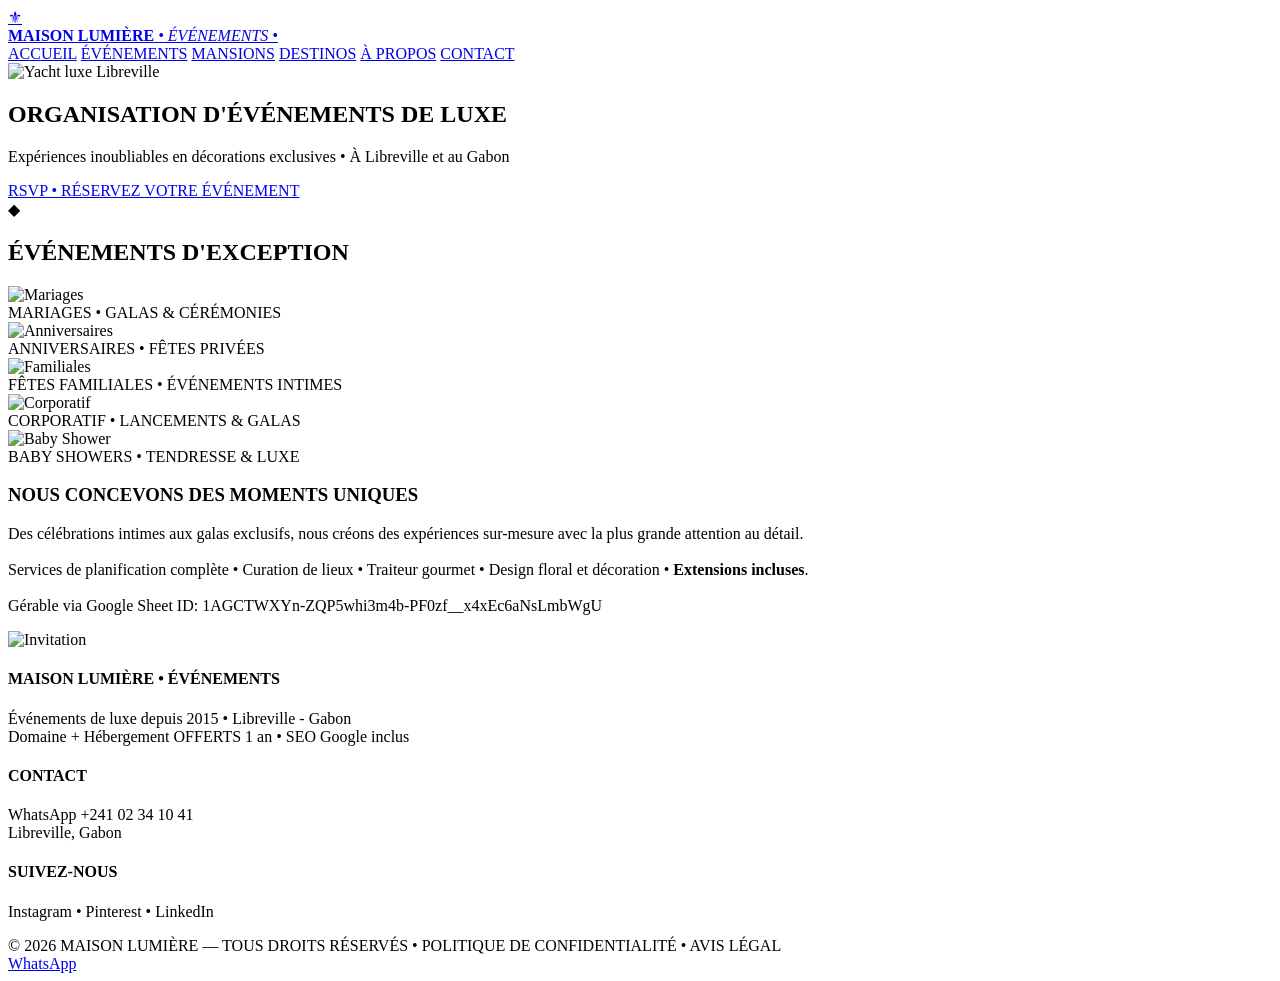
==== index.html @ df0747a0 "Create index.html" ====
<!DOCTYPE html>
<html lang="fr">
<head>
<meta charset="UTF-8">
<meta name="viewport" content="width=device-width, initial-scale=1.0">
<meta name="format-detection" content="telephone=no">
<title>Maison Lumière • Événements de Luxe à Libreville</title>
<meta name="description" content="Agence événementielle de luxe à Libreville - Mariages, Anniversaires, Fêtes familiales, Corporatives, Baby Showers.">
<link rel="stylesheet" href="style.css">
<link href="https://fonts.googleapis.com/css2?family=Cormorant+Garamond:wght@300;400;600&family=Montserrat:wght@300;400&display=swap" rel="stylesheet">
</head>
<body>

<!-- HEADER IGUAL A LA REFERENCIA -->
<div class="header-ref">
  <a class="logo-ref" href="#accueil">
    <span class="icon-fleur">⚜</span>
    <div class="logo-text">
      <b>MAISON LUMIÈRE</b>
      <i>• ÉVÉNEMENTS •</i>
    </div>
    <img src="LOGO-ICI.png" style="display:none">
  </a>
  <nav>
    <a href="#accueil">ACCUEIL</a>
    <a href="#evenements">ÉVÉNEMENTS</a>
    <a href="#apropos">MANSIONS</a>
    <a href="#avis">DESTINOS</a>
    <a href="#apropos">À PROPOS</a>
    <a href="#contact">CONTACT</a>
  </nav>
</div>

<!-- HERO IGUAL A LA REFERENCIA - YATE + GENTE ELEGANTE -->
<section id="accueil" class="hero-ref">
  <img src="HERO-IMAGE.jpg" class="hero-bg-img" alt="Yacht luxe Libreville">
  <div class="hero-dark"></div>
  <div class="hero-center">
    <h1>ORGANISATION D'ÉVÉNEMENTS DE LUXE</h1>
    <p>Expériences inoubliables en décorations exclusives • À Libreville et au Gabon</p>
    <a href="https://wa.me/24102341041?text=Bonjour%20je%20veux%20r%C3%A9server%20un%20%C3%A9v%C3%A9nement" class="btn-gold-ref">RSVP • RÉSERVEZ VOTRE ÉVÉNEMENT</a>
  </div>
</section>

<!-- SECCION MARMOL BLANCO IGUAL A REFERENCIA -->
<section id="evenements" class="marble-ref">
  <div class="diamond-sep">◆</div>
  <h2 class="title-marble">ÉVÉNEMENTS D'EXCEPTION</h2>

  <div class="cards-ref">
    <article>
      <div class="frame-gold"><img src="CATEGORIE-MARIAGE.jpg" alt="Mariages"></div>
      <span>MARIAGES • GALAS & CÉRÉMONIES</span>
    </article>
    <article>
      <div class="frame-gold"><img src="CATEGORIE-ANNIV.jpg" alt="Anniversaires"></div>
      <span>ANNIVERSAIRES • FÊTES PRIVÉES</span>
    </article>
    <article>
      <div class="frame-gold"><img src="CATEGORIE-FAMILLE.jpg" alt="Familiales"></div>
      <span>FÊTES FAMILIALES • ÉVÉNEMENTS INTIMES</span>
    </article>
    <article>
      <div class="frame-gold"><img src="CATEGORIE-CORPO.jpg" alt="Corporatif"></div>
      <span>CORPORATIF • LANCEMENTS & GALAS</span>
    </article>
    <article>
      <div class="frame-gold"><img src="CATEGORIE-BABY.jpg" alt="Baby Shower"></div>
      <span>BABY SHOWERS • TENDRESSE & LUXE</span>
    </article>
  </div>

  <div class="unique-ref">
    <div>
      <h3>NOUS CONCEVONS DES MOMENTS UNIQUES</h3>
      <p>Des célébrations intimes aux galas exclusifs, nous créons des expériences sur-mesure avec la plus grande attention au détail.<br><br>
      Services de planification complète • Curation de lieux • Traiteur gourmet • Design floral et décoration • <b>Extensions incluses</b>.<br><br>
      Gérable via Google Sheet ID: 1AGCTWXYn-ZQP5whi3m4b-PF0zf__x4xEc6aNsLmbWgU</p>
    </div>
    <div class="unique-img-ref">
      <img src="ABOUT-IMAGE.jpg" alt="Invitation">
    </div>
  </div>
</section>

<!-- FOOTER IGUAL A REFERENCIA NEGRO CON DORADO -->
<footer id="contact" class="footer-ref">
  <div class="footer-top">
    <div><h4>MAISON LUMIÈRE • ÉVÉNEMENTS</h4><p>Événements de luxe depuis 2015 • Libreville - Gabon<br>Domaine + Hébergement OFFERTS 1 an • SEO Google inclus</p></div>
    <div><h4>CONTACT</h4><p>WhatsApp +241 02 34 10 41<br>Libreville, Gabon</p></div>
    <div><h4>SUIVEZ-NOUS</h4><p>Instagram • Pinterest • LinkedIn</p></div>
  </div>
  <div class="footer-bottom">© 2026 MAISON LUMIÈRE — TOUS DROITS RÉSERVÉS • POLITIQUE DE CONFIDENTIALITÉ • AVIS LÉGAL</div>
</footer>

<a href="https://wa.me/24102341041" class="wa-float">WhatsApp</a>
</body>
</html>
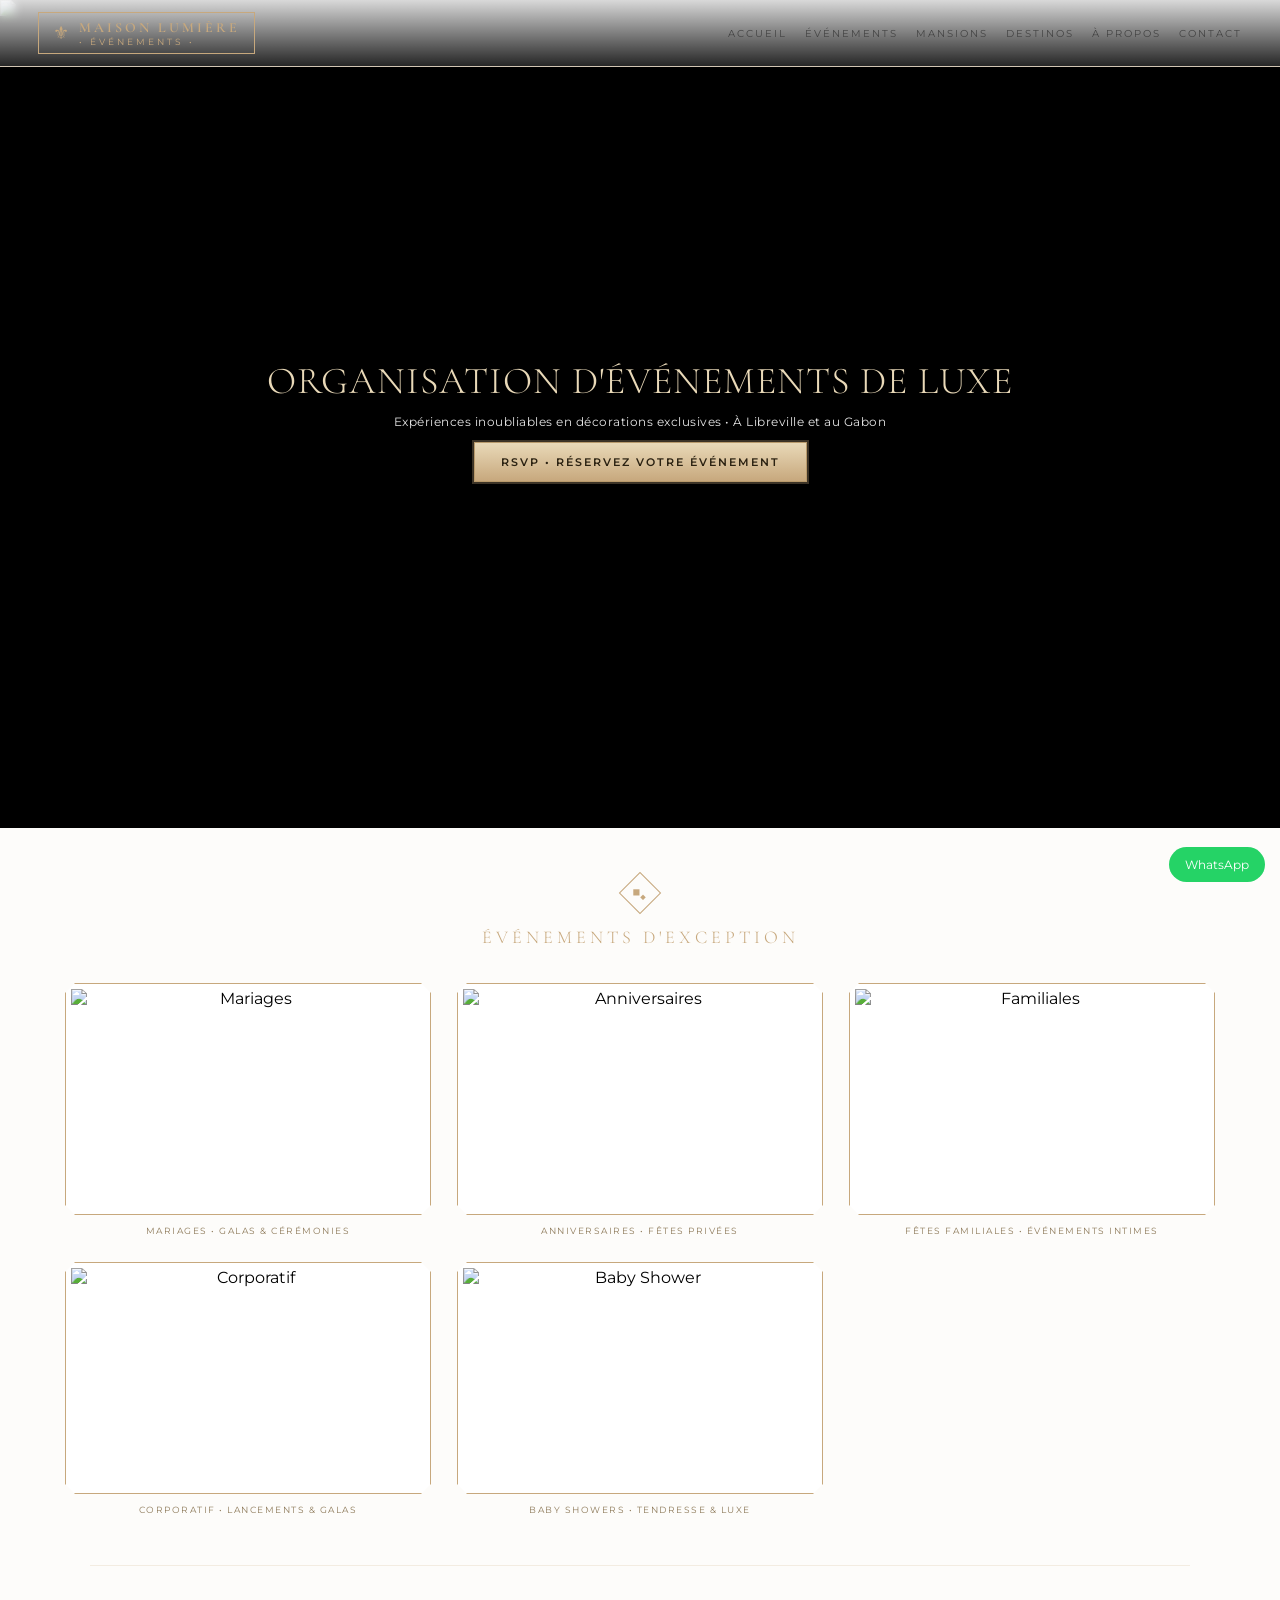
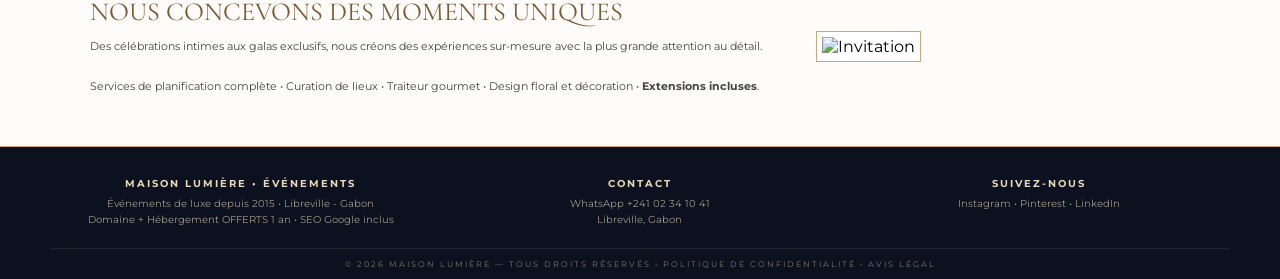
==== commit d3330e6a: "Update index.html" ====
--- a/index.html
+++ b/index.html
@@ -74,8 +74,8 @@
     <div>
       <h3>NOUS CONCEVONS DES MOMENTS UNIQUES</h3>
       <p>Des célébrations intimes aux galas exclusifs, nous créons des expériences sur-mesure avec la plus grande attention au détail.<br><br>
-      Services de planification complète • Curation de lieux • Traiteur gourmet • Design floral et décoration • <b>Extensions incluses</b>.<br><br>
-      Gérable via Google Sheet ID: 1AGCTWXYn-ZQP5whi3m4b-PF0zf__x4xEc6aNsLmbWgU</p>
+      Services de planification complète • Curation de lieux • Traiteur gourmet • Design floral et décoration • <b>Extensions incluses</b>.
+     </p>
     </div>
     <div class="unique-img-ref">
       <img src="ABOUT-IMAGE.jpg" alt="Invitation">
--- a/style.css
+++ b/style.css
@@ -0,0 +1,50 @@
+:root{--gold:#C7A87D;--gold-light:#E9D9B8;--dark:#0B111E;}
+*{margin:0;padding:0;box-sizing:border-box;-webkit-text-size-adjust:100%;}
+a{color:inherit;text-decoration:none;-webkit-tap-highlight-color:transparent;}
+a[href^="tel"]{color:inherit!important;}
+body{font-family:'Montserrat',sans-serif;background:#fff;}
+
+/* HEADER COMO FOTO */
+.header-ref{position:absolute;top:0;width:100%;z-index:10;display:flex;justify-content:space-between;align-items:center;padding:12px 3%;background:linear-gradient(to bottom, rgba(255,255,255,0.85), rgba(255,255,255,0.15));backdrop-filter:blur(4px);border-bottom:1px solid rgba(199,168,125,0.4);}
+.logo-ref{display:flex;align-items:center;gap:10px;border:1px solid var(--gold);padding:6px 14px;}
+.icon-fleur{color:var(--gold);font-size:18px;}
+.logo-text b{display:block;font-family:'Cormorant Garamond',serif;letter-spacing:3px;color:var(--gold);font-size:14px;font-weight:600;}
+.logo-text i{display:block;font-size:9px;letter-spacing:3px;color:var(--gold);font-style:normal;}
+.header-ref nav{display:flex;gap:18px;}
+.header-ref nav a{font-size:10px;letter-spacing:2px;color:#444;}
+
+/* HERO COMO FOTO - YATE OSCURO */
+.hero-ref{position:relative;height:92vh;min-height:540px;display:flex;align-items:center;justify-content:center;text-align:center;overflow:hidden;background:#000;}
+.hero-bg-img{position:absolute;inset:0;width:100%;height:100%;object-fit:cover;opacity:0.9;}
+.hero-dark{position:absolute;inset:0;background:linear-gradient(to bottom, rgba(0,0,0,0.1), rgba(0,0,0,0.75));}
+.hero-center{position:relative;z-index:2;color:#fff;padding:20px;}
+.hero-center h1{font-family:'Cormorant Garamond',serif;font-size:38px;letter-spacing:1px;color:var(--gold-light);font-weight:300;margin-bottom:10px;}
+.hero-center p{font-size:12px;letter-spacing:0.5px;margin-bottom:22px;opacity:0.9;}
+.btn-gold-ref{background:linear-gradient(#E9D9B8, #C7A87D);color:#2b2212;border:1px solid #b99a6b;padding:12px 26px;font-size:11px;letter-spacing:2px;font-weight:600;box-shadow:0 0 0 2px rgba(199,168,125,0.3);}
+
+/* MARMOL BLANCO */
+.marble-ref{background:#fdfcfa url('https://www.transparenttextures.com/patterns/white-marble-3d.png');padding:50px 5%;position:relative;text-align:center;}
+.diamond-sep{width:30px;height:30px;border:1px solid var(--gold);transform:rotate(45deg);margin:0 auto 18px;display:flex;align-items:center;justify-content:center;color:var(--gold);}
+.diamond-sep::after{content:'◆';transform:rotate(-45deg);font-size:10px;}
+.title-marble{font-family:'Cormorant Garamond',serif;letter-spacing:4px;color:var(--gold);font-weight:300;font-size:18px;margin-bottom:35px;}
+
+.cards-ref{display:grid;grid-template-columns:repeat(3,1fr);gap:26px;max-width:1150px;margin:0 auto 50px;}
+.frame-gold{border:1px solid var(--gold);padding:5px;background:white;clip-path: polygon(10px 0, calc(100% - 10px) 0, 100% 10px, 100% calc(100% - 10px), calc(100% - 10px) 100%, 10px 100%, 0 calc(100% - 10px), 0 10px);}
+.frame-gold img{width:100%;height:220px;object-fit:cover;display:block;}
+.cards-ref span{display:block;margin-top:10px;font-size:9px;letter-spacing:1.5px;color:#8e7a5a;}
+
+.unique-ref{display:grid;grid-template-columns:1.3fr 0.7fr;gap:30px;max-width:1100px;margin:20px auto 0;text-align:left;align-items:center;border-top:1px solid rgba(199,168,125,0.2);padding-top:30px;}
+.unique-ref h3{font-family:'Cormorant Garamond',serif;color:#7a5a32;font-size:26px;font-weight:400;margin-bottom:10px;}
+.unique-ref p{font-size:11px;line-height:1.8;color:#444;}
+.unique-img-ref img{width:100%;border:1px solid var(--gold);padding:5px;background:white;}
+
+.footer-ref{background:var(--dark);color:#cbb89b;padding:30px 4% 10px;border-top:1px solid var(--gold);}
+.footer-top{display:grid;grid-template-columns:repeat(3,1fr);gap:20px;text-align:center;max-width:1200px;margin:auto;}
+.footer-top h4{font-size:10px;letter-spacing:2px;color:var(--gold-light);margin-bottom:6px;}
+.footer-top p{font-size:10px;line-height:1.6;opacity:0.8;}
+.footer-bottom{text-align:center;font-size:8px;letter-spacing:2px;margin-top:20px;border-top:1px solid rgba(199,168,125,0.2);padding-top:10px;opacity:0.6;}
+
+.wa-float{position:fixed;bottom:18px;right:15px;background:#25D366;color:#fff;padding:10px 16px;border-radius:30px;font-size:12px;z-index:99;}
+
+@media(max-width:900px){.cards-ref{grid-template-columns:1fr 1fr;}.unique-ref{grid-template-columns:1fr;}.footer-top{grid-template-columns:1fr;}.header-ref nav{display:none;}.hero-center h1{font-size:24px;}}
+@media(max-width:600px){.cards-ref{grid-template-columns:1fr;}}
